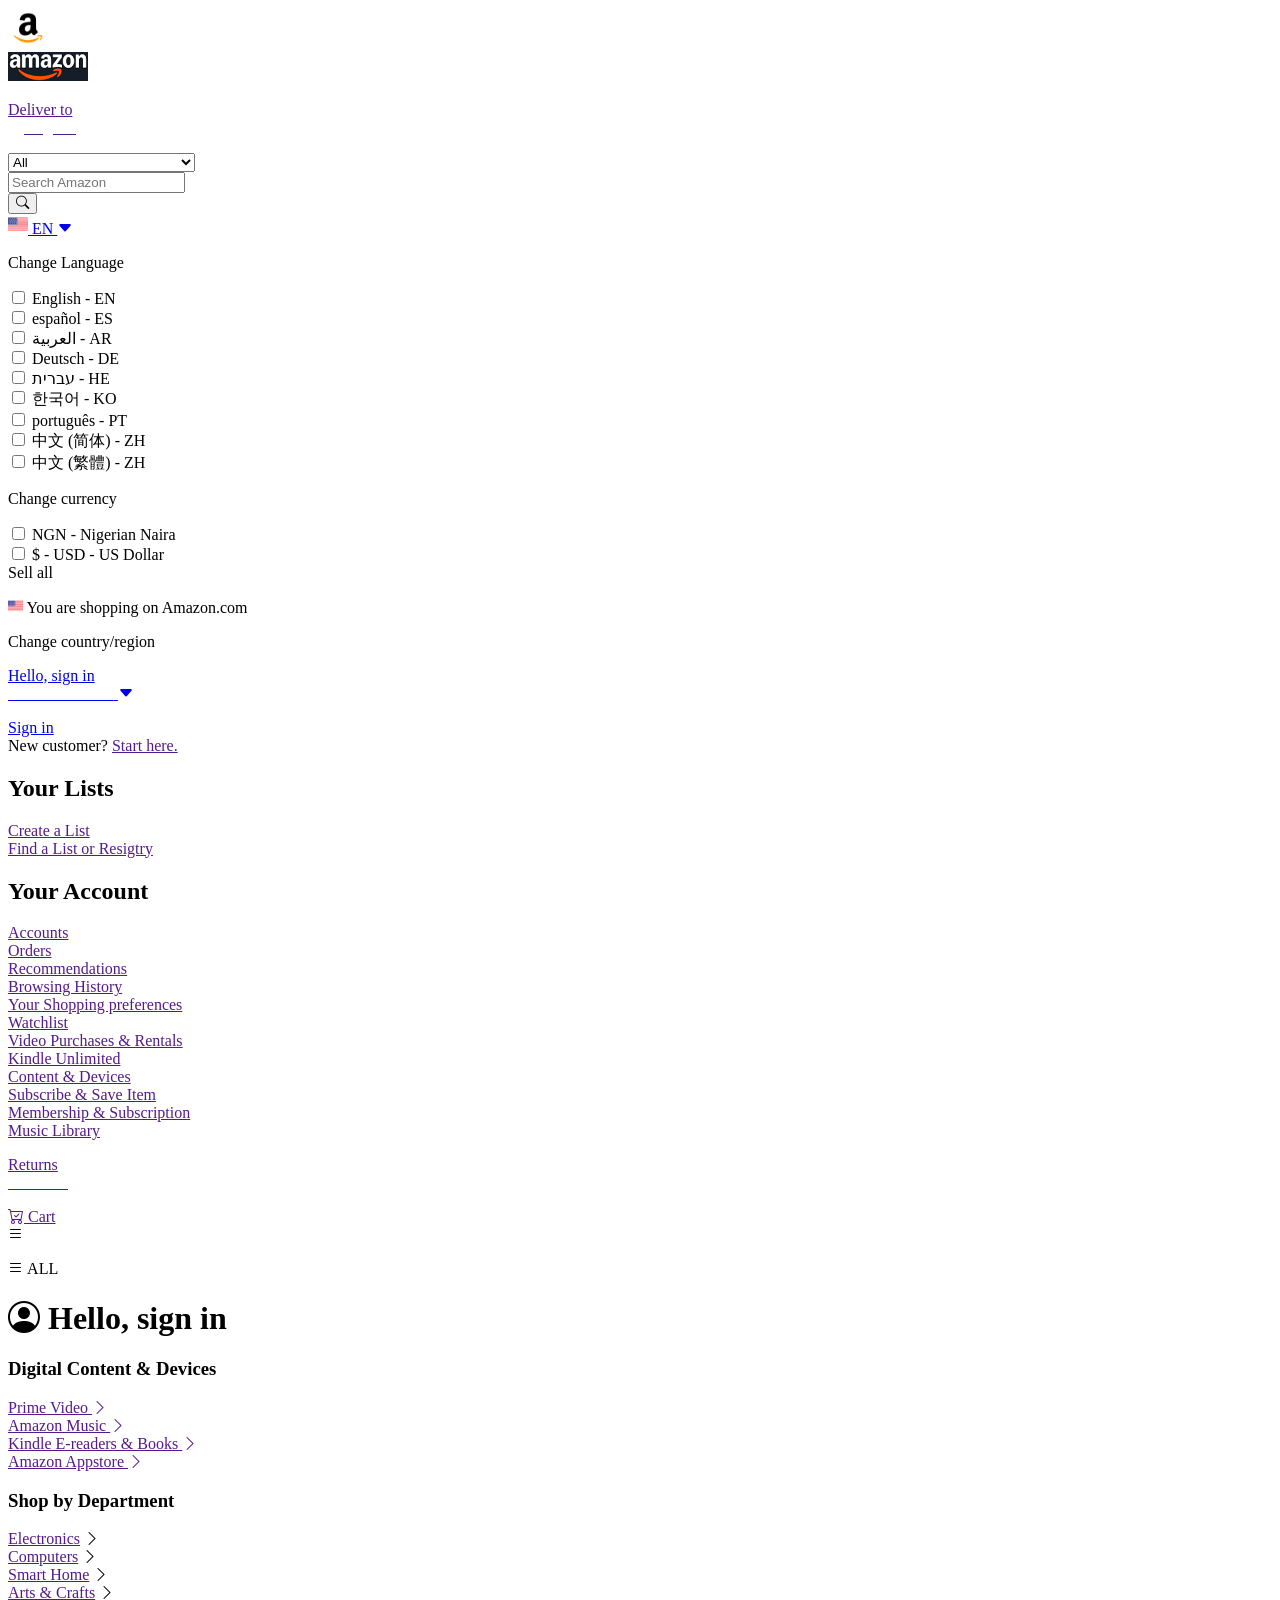
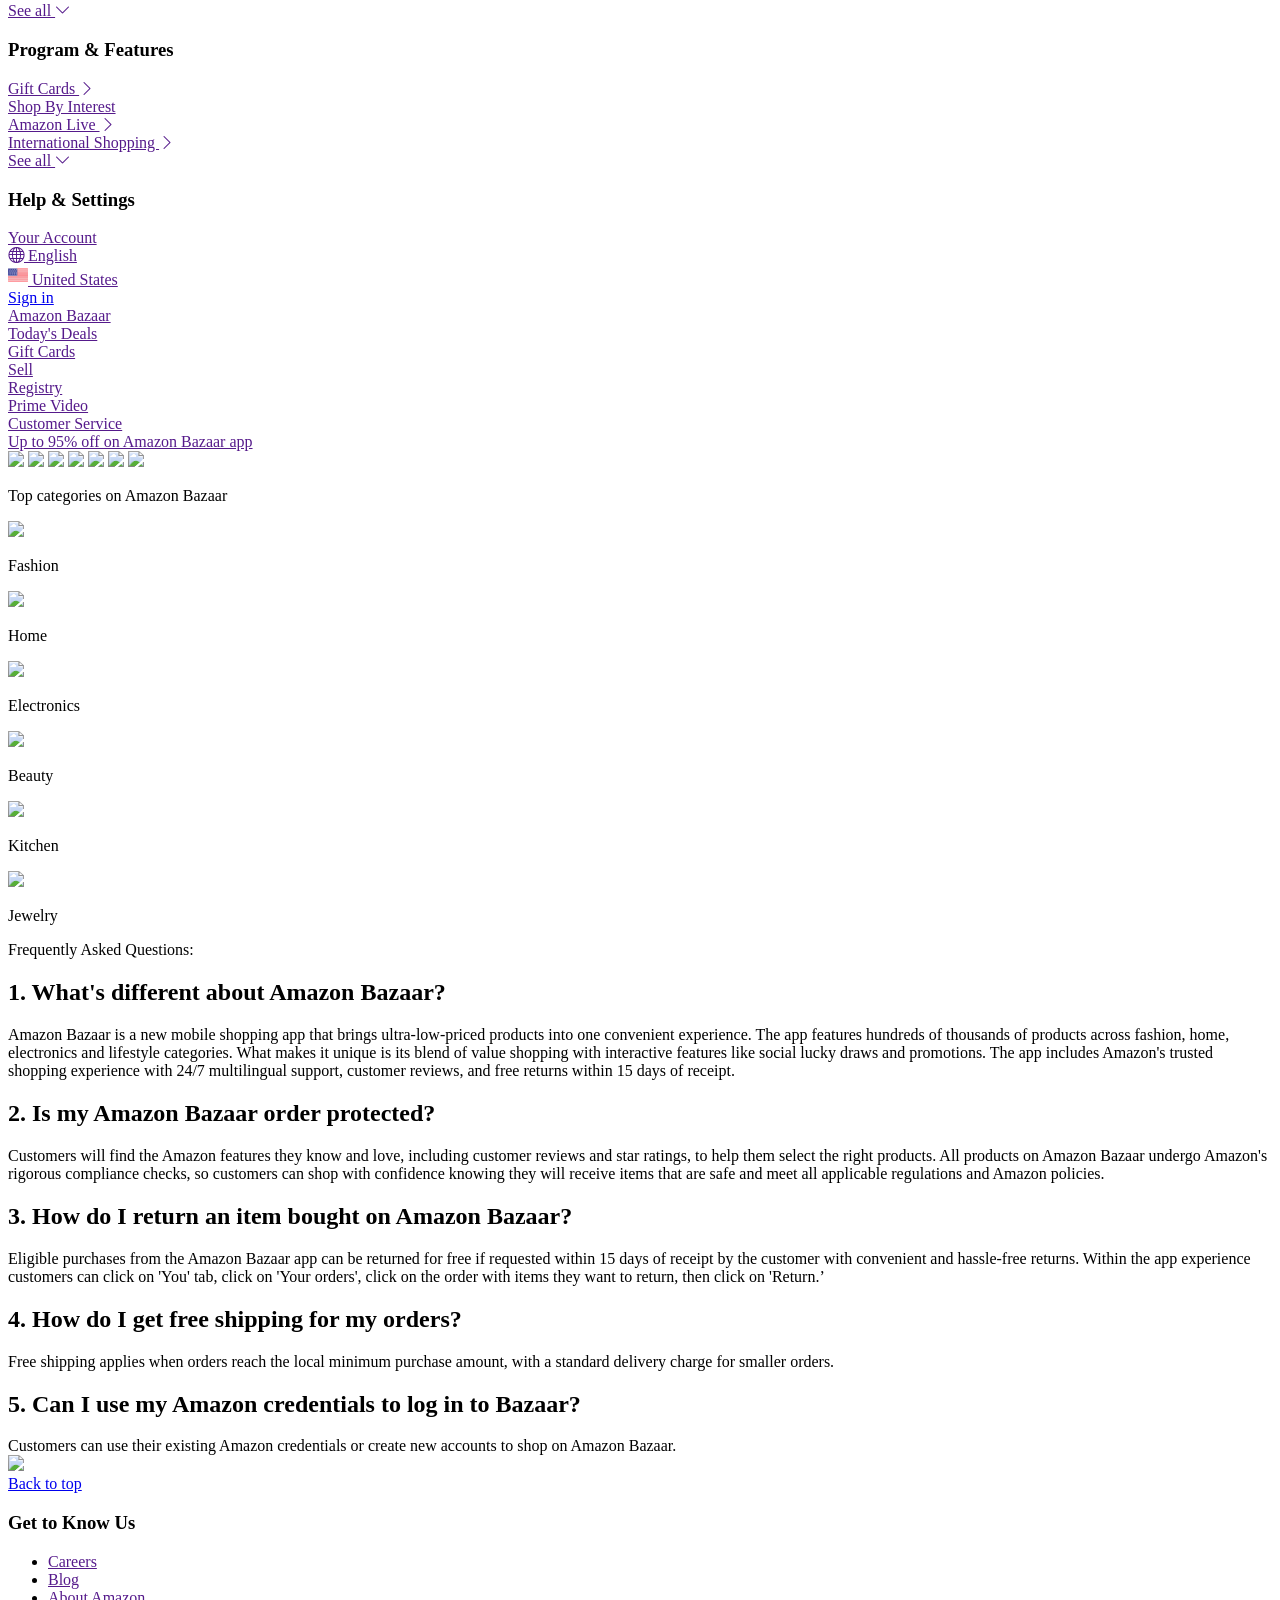
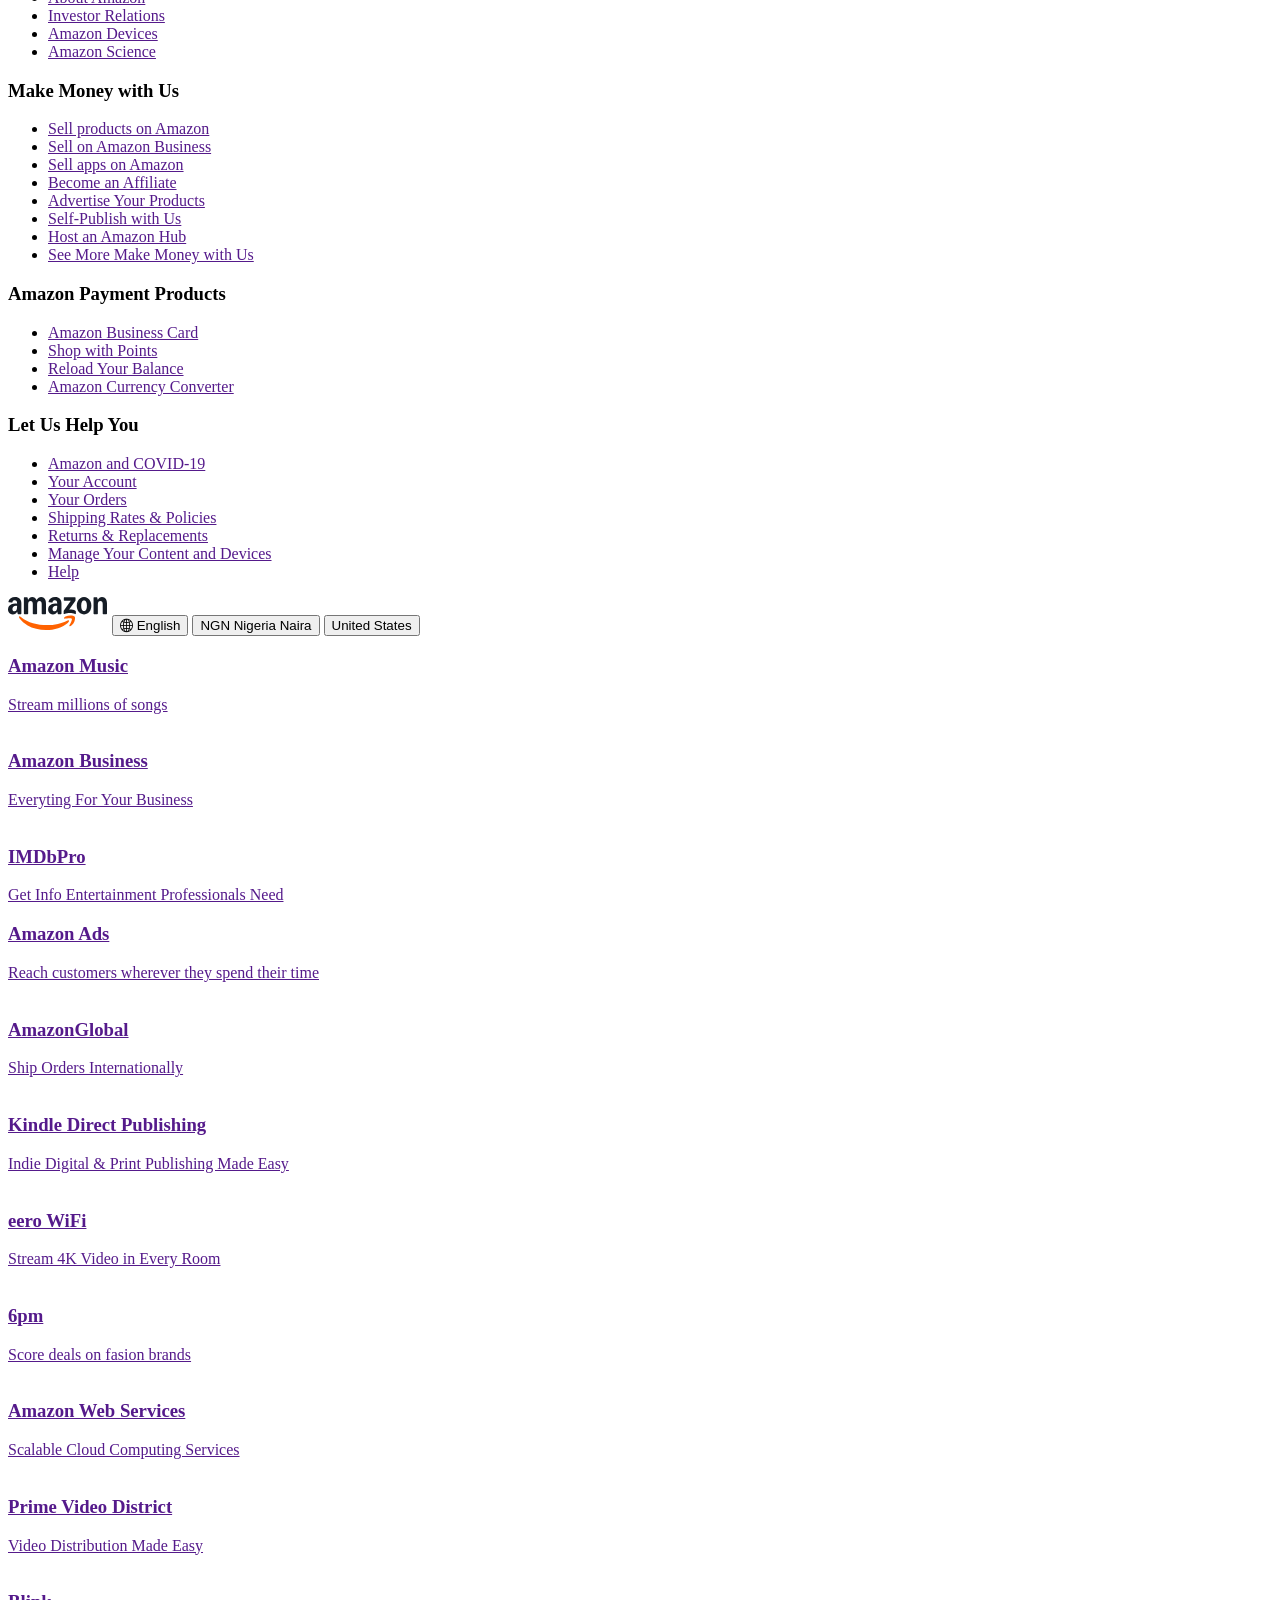
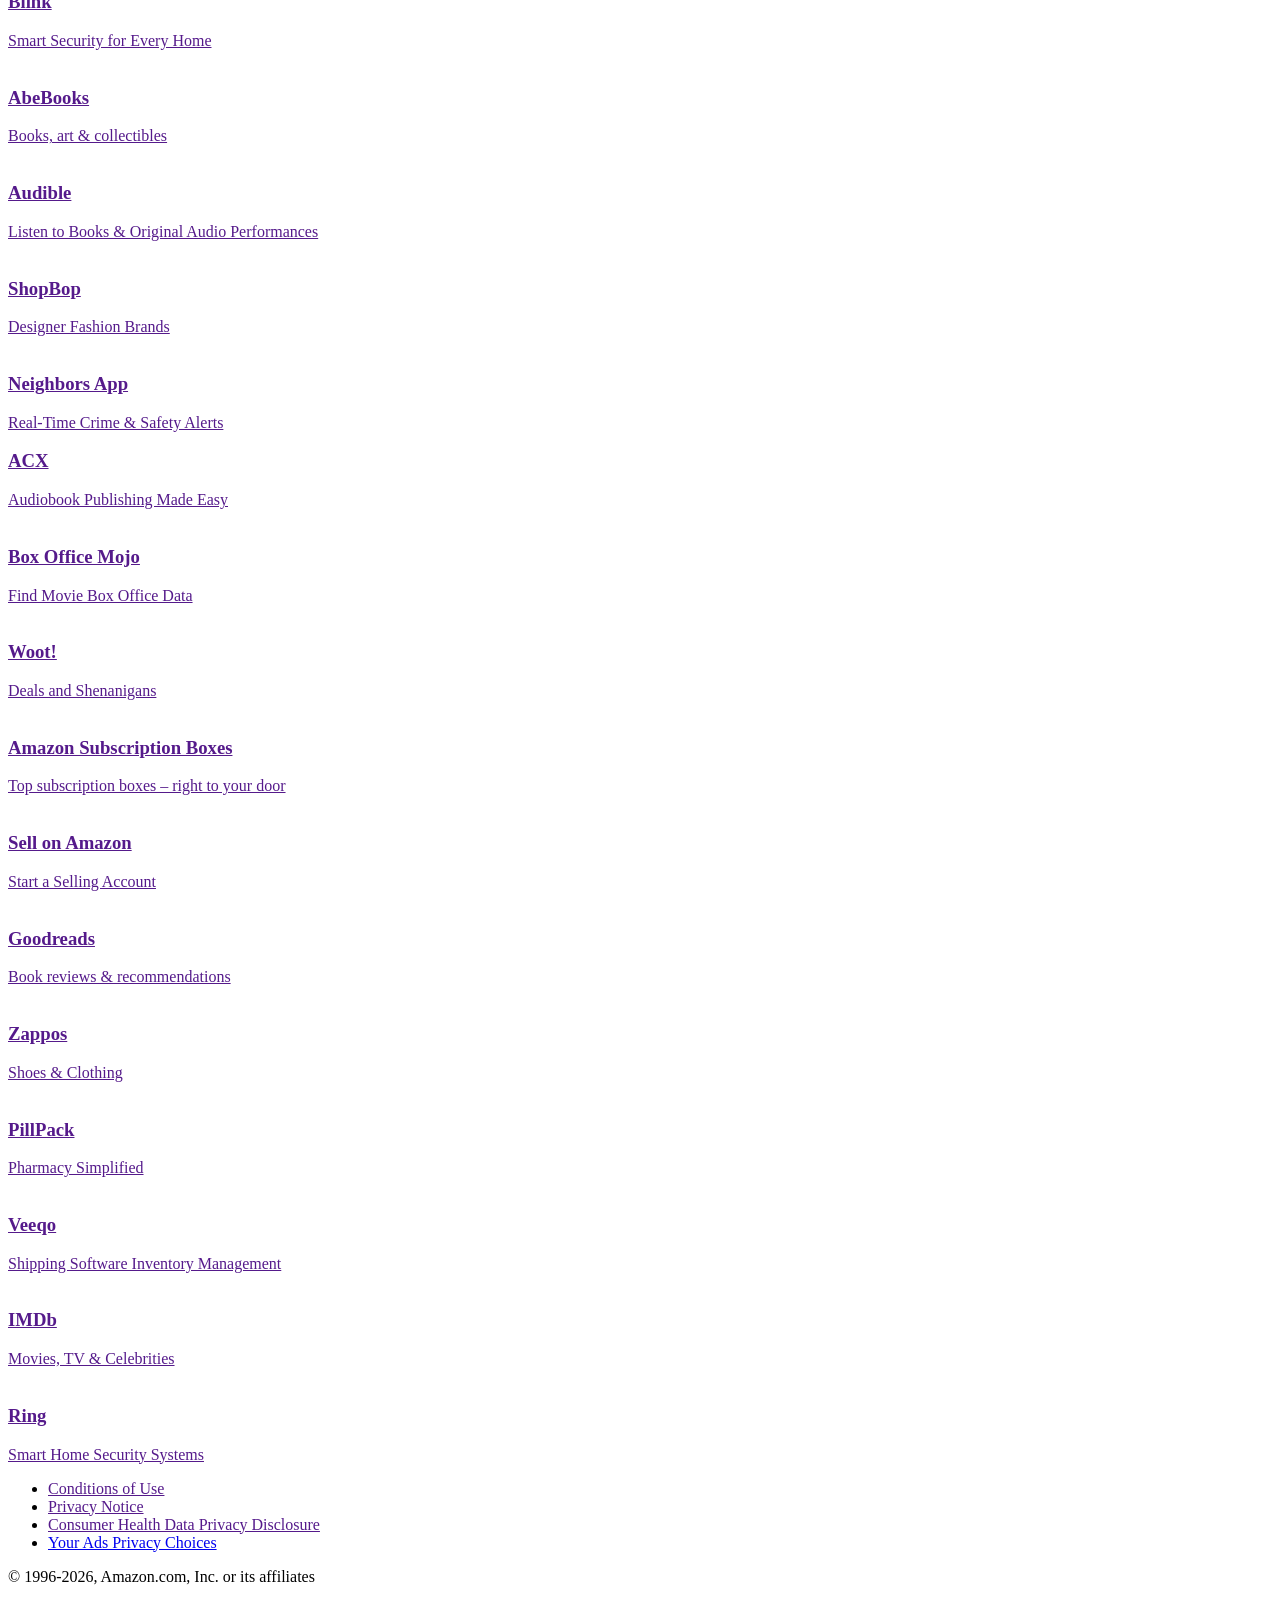
==== bazaar.html @ 00289906 "amazon" ====
<!DOCTYPE html>
<html lang="en">

<head>
    <meta charset="UTF-8">
    <meta name="viewport" content="width=device-width, initial-scale=1.0">
    <link rel="stylesheet" href="./">
    <link rel="stylesheet" href="https://cdn.jsdelivr.net/npm/bootstrap-icons@1.13.1/font/bootstrap-icons.min.css">
    <link rel="icon" type="image/png" href="./Multimedia/images/amazon.png">
    <title>Amazon.com: : All Department </title>
</head>

<body>
    <header>
        <div class="header">
            <div class="mul">
                <a href=""><img src="./Multimedia/images/amazon.png" width="40px"></a>
            </div>
            <a href=""><img src="./Multimedia/images/download.png" width="80px" alt=""></a>
            <div class="locate">
                <p><a href="">
                        Deliver to <br><span style="color: white;">
                            <i class="bi bi-geo-alt"></i>
                            Nigeria</span>
                    </a></p>
            </div>
            <div class="searchbar">
                <div>
                    <select name="" id="">
                        <option value="">All</option>
                        <option value="">All Department</option>
                        <option value="">Arts & Craft</option>
                        <option value="">Automotive</option>
                        <option value="">Baby</option>
                        <option value="">Beauty & Personal Care</option>
                        <option value="">Books</option>
                        <option value="">Boys' Fashion</option>
                        <option value="">Computer</option>
                        <option value="">Deals</option>
                        <option value="">Digital Music</option>
                        <option value="">Electronics</option>
                        <option value="">Girls' Fashion</option>
                        <option value="">Health & Household</option>
                        <option value="">Home & Kithcen</option>
                        <option value="">Industrial & Scientific</option>
                        <option value="">Kindle Store</option>
                        <option value="">Luggage</option>
                        <option value="">Mens' Fashion</option>
                        <option value="">Movies & TV</option>
                        <option value="">Music, CDs & Vinyl</option>
                        <option value="">Pet Supplies</option>
                        <option value="">Prime Video</option>
                        <option value="">Software</option>
                        <option value="">Sports & Outdoors</option>
                        <option value="">Tools & Home Improvement</option>
                        <option value="">Toys & Games</option>
                        <option value="">Video Games</option>
                        <option value="">Womens' Fashion</option>
                    </select>
                </div>
                <div>
                    <input type="text" placeholder="Search Amazon">
                </div>
                <div>
                    <button class="icon"><i class="bi bi-search"></i></button>
                </div>
            </div>
            <div class="EN">
                <div class="NE">
                    <a href="language.html">
                        <img src="./Multimedia/images/usa.png" width="20px">
                        EN
                        <i class="bi bi-caret-down-fill"></i>
                    </a>
                    <div class="snake">
                        <p>Change Language</p>
                        <div>
                            <input type="checkbox">
                            <label for="">English - EN</label>
                        </div>
                        <div class="line"></div>
                        <div class="chech">
                            <input type="checkbox">
                            <label for="">español - ES</label><br>
                            <input type="checkbox">
                            <label for="">العربية - AR</label><br>
                            <input type="checkbox">
                            <label for="">Deutsch - DE</label><br>
                            <input type="checkbox">
                            <label for="">עברית - HE</label><br>
                            <input type="checkbox">
                            <label for="">한국어 - KO</label><br>
                            <input type="checkbox">
                            <label for="">português - PT</label><br>
                            <input type="checkbox">
                            <label for="">中文 (简体) - ZH</label><br>
                            <input type="checkbox">
                            <label for="">中文 (繁體) - ZH</label>
                        </div>
                        <div class="line"></div>
                        <div>
                            <p>Change currency</p>
                            <input type="checkbox">
                            <label for="">NGN - Nigerian Naira</label><br>
                            <input type="checkbox">
                            <label for="">$ - USD - US Dollar </label>
                            <div class="alk">Sell all</div>
                        </div>
                        <div class="line"></div>
                        <div>
                            <p><img src="Multimedia/images/usa.png" width="15px">
                                You are shopping on Amazon.com</p>
                            <div class="als">Change country/region</div>
                        </div>
                    </div>
                </div>
            </div>
            <div class="signin">
                <div class="hello">
                    <p><a href="sign.html">Hello, sign in <br>
                            <span style="color: white;">Account & Lists</span>
                            <i class="bi bi-caret-down-fill"></i>
                        </a></p>
                </div>
                <div class="none">
                    <div class="nav">
                        <div class="nav-al-sign">
                            <div class="as">
                                <a href="sign.html">Sign in</a>
                            </div>
                            <div class="navpop">
                                <span>New customer?</span>
                                <a href="">Start here.</a>
                            </div>
                        </div>
                        <div class="nav-al">
                            <div class="nav-al-column">
                                <h2>Your Lists</h2>
                                <a href="">Create a List</a><br>
                                <a href="">Find a List or Resigtry </a>
                            </div>
                            <div class="nav-al-column-line"></div>
                            <div class="nav-al-column">
                                <h2>Your Account</h2>
                                <a href="">Accounts</a><br>
                                <a href="">Orders</a><br>
                                <a href="">Recommendations</a><br>
                                <a href="">Browsing History</a><br>
                                <a href="">Your Shopping preferences</a><br>
                                <a href="">Watchlist</a><br>
                                <a href="">Video Purchases & Rentals</a><br>
                                <a href="">Kindle Unlimited</a><br>
                                <a href="">Content & Devices</a><br>
                                <a href="">Subscribe & Save Item</a><br>
                                <a href="">Membership & Subscription</a><br>
                                <a href="">Music Library</a>
                            </div>
                        </div>
                    </div>
                </div>
            </div>
            <div class="sign">
                <p><a href="">Returns<br>
                        <span style="color: white;">& Orders</span></a></p>
            </div>
            <div class="nav-cart">
                <a href="">
                    <i class="bi bi-cart-check"></i>
                    Cart</a>
            </div>
            <div class="list">
                <i class="bi bi-list"></i>
            </div>
        </div>
        <div class="nav-main">
            <div class="nav-left">
                <p>
                    <i class="bi bi-list"></i>
                    ALL
                </p>
            </div>
            <div class="all">
                <div class="hell">
                    <h1>
                        <i class="bi bi-person-circle"></i>
                        Hello, sign in
                    </h1>
                </div>
                <div class="digital">
                    <h3>Digital Content & Devices</h3>
                    <div class="pr">
                        <a href="">Prime Video
                            <i class="bi bi-chevron-right"></i>
                        </a>
                    </div>
                    <div class="amz">
                        <a href="">Amazon Music
                            <i class="bi bi-chevron-right"></i>
                        </a>
                    </div>
                    <div class="kind">
                        <a href="">Kindle E-readers & Books
                            <i class="bi bi-chevron-right"></i>
                        </a>
                    </div>
                    <div class="app">
                        <a href="">Amazon Appstore
                            <i class="bi bi-chevron-right"></i>
                        </a>
                    </div>
                </div>
                <div class="digital">
                    <h3>Shop by Department</h3>
                    <div class="el">
                        <a href="">Electronics</a>
                        <i class="bi bi-chevron-right"></i>
                    </div>
                    <div class="com">
                        <a href="">Computers</a>
                        <i class="bi bi-chevron-right"></i>
                    </div>
                    <div class="smt">
                        <a href="">Smart Home</a>
                        <i class="bi bi-chevron-right"></i>
                    </div>
                    <div class="atd">
                        <a href="">Arts & Crafts</a>
                        <i class="bi bi-chevron-right"></i>
                    </div>
                    <div class="see">
                        <a href="">See all
                            <i class="bi bi-chevron-down"></i>
                        </a>
                    </div>
                </div>
                <div class="digital">
                    <h3>Program & Features</h3>
                    <div>
                        <a href="">Gift Cards
                            <i class="bi bi-chevron-right"></i>
                        </a>
                    </div>
                    <div>
                        <a href="">Shop By Interest</a>
                    </div>
                    <div>
                        <a href="">Amazon Live
                            <i class="bi bi-chevron-right"></i>
                        </a>
                    </div>
                    <div>
                        <a href="">International Shopping
                            <i class="bi bi-chevron-right"></i>
                        </a>
                    </div>
                    <div>
                        <a href="">See all
                            <i class="bi bi-chevron-down"></i>
                        </a>
                    </div>
                </div>
                <div class="digital">
                    <h3>Help & Settings</h3>
                    <div>
                        <a href="">Your Account</a>
                    </div>
                    <div>
                        <a href=""><i class="bi bi-globe"></i>
                            English
                        </a>
                    </div>
                    <div>
                        <a href="">
                            <img src="Multimedia/images/usa.png" width="20px">
                            United States
                        </a>
                    </div>
                    <div>
                        <a href="sign.html">Sign in</a>
                    </div>
                    <div>

                    </div>
                </div>
            </div>
            <div>
                <a href="">Amazon Bazaar</a>
            </div>
            <div>
                <a href="">Today's Deals</a>
            </div>
            <div>
                <a href="">Gift Cards</a>
            </div>
            <div>
                <a href="">Sell</a>
            </div>
            <div>
                <a href="">Registry</a>
            </div>
            <div>
                <a href="">Prime Video</a>
            </div>
            <div>
                <a href="">Customer Service </a>
            </div>
            <div class="nav-pin">
                <a href="">Up to 95% off on Amazon Bazaar app</a>
            </div>
        </div>
    </header>
    <div class="ba">
        <div class="baz">
            <img src="https://m.media-amazon.com/images/G/01/AmazonExports/AmazonBazaar/USD1Bazaar95/Fuji_95Off_LandingPageBanner_EN.jpg"
                width="100%">


            <img src="https://m.media-amazon.com/images/G/01/AmazonExports/AmazonBazaar/USD1Bazaar95/Fuji_95Off_LandingPage_Intro_EN.jpg"
                width="100%">


            <img src="https://m.media-amazon.com/images/G/01/AmazonExports/AmazonBazaar/Landing_Page/Fuji_LandingPage_ValueProp_01_EN.jpg"
                width="100%">


            <img src="https://m.media-amazon.com/images/G/01/AmazonExports/AmazonBazaar/Landing_Page/Fuji_LandingPage_ValueProp_02_EN.jpg"
                width="100%">

            <img src="https://m.media-amazon.com/images/G/01/AmazonExports/AmazonBazaar/Landing_Page/Fuji_LandingPage_ValueProp_03_EN.jpg"
                width="100%">

            <img src="https://m.media-amazon.com/images/G/01/AmazonExports/AmazonBazaar/Landing_Page/Fuji_LandingPage_ValueProp_04_EN.jpg"
                width="100%">

            <img src="https://m.media-amazon.com/images/G/01/AmazonExports/AmazonBazaar/USD1Bazaar95/Fuji_95Off_LandingPage_Banner_02_EN.jpg"
                width="100%">

            <div class="line"></div>
        </div>
        <div class="top">
            <p>Top categories on Amazon Bazaar</p>
        </div>
        <div class="sleve">
            <div>
                <img src="https://m.media-amazon.com/images/G/01/AmazonExports/AmazonBazaar/Landing_Page/Fuji_LandingPage_Fashion.jpg"
                    width="170px">
                <p>Fashion</p>
            </div>
            <div>
                <img src="https://m.media-amazon.com/images/G/01/AmazonExports/AmazonBazaar/Landing_Page/Fuji_LandingPage_Home.jpg"
                    width="170px">
                <p>Home</p>
            </div>
            <div>
                <img src="https://m.media-amazon.com/images/G/01/AmazonExports/AmazonBazaar/Landing_Page/Fuji_LandingPage_Electronics.jpg"
                    width="170px">
                <p>Electronics</p>
            </div>
            <div>
                <img src="https://m.media-amazon.com/images/G/01/AmazonExports/AmazonBazaar/Landing_Page/Fuji_LandingPage_Beauty.jpg"
                    width="170px">
                <p>Beauty</p>
            </div>
            <div>
                <img src="https://m.media-amazon.com/images/G/01/AmazonExports/AmazonBazaar/Landing_Page/Fuji_LandingPage_Kitchen.jpg"
                    width="170px">
                <p>Kitchen</p>
            </div>
            <div>
                <img src="https://m.media-amazon.com/images/G/01/AmazonExports/AmazonBazaar/Landing_Page/Fuji_LandingPage_Jewelry.jpg"
                    width="170px">
                <p>Jewelry</p>
            </div>
        </div>
        <div class="line"></div>
        <div class="free">
            <p>Frequently Asked Questions:</p>

            <h2>1. What's different about Amazon Bazaar?</h2>
            <span>Amazon Bazaar is a new mobile shopping app that brings ultra-low-priced products into one
                convenient
                experience. The app features hundreds of thousands of products across fashion, home, electronics and
                lifestyle categories. What makes it unique is its blend of value shopping with interactive features
                like
                social lucky draws and promotions. The app includes Amazon's trusted shopping experience with 24/7
                multilingual support, customer reviews, and free returns within 15 days of receipt.</span>

            <h2>2. Is my Amazon Bazaar order protected?</h2>
            <span>Customers will find the Amazon features they know and love, including customer reviews and star
                ratings, to help them select the right products. All products on Amazon Bazaar undergo Amazon's
                rigorous compliance checks, so customers can shop with confidence knowing they will receive items
                that are safe and meet all applicable regulations and Amazon policies.</span>

            <h2>3. How do I return an item bought on Amazon Bazaar?</h2>
            <span>Eligible purchases from the Amazon Bazaar app can be returned for free if requested within 15 days of
                receipt by the customer with convenient and hassle-free returns. Within the app experience customers can
                click on 'You' tab, click on 'Your orders', click on the order with items they want to return, then
                click on 'Return.’</span>

            <h2>4. How do I get free shipping for my orders?</h2>
            <span>Free shipping applies when orders reach the local minimum purchase amount, with a standard delivery
                charge for smaller orders.</span>

            <h2>5. Can I use my Amazon credentials to log in to Bazaar?</h2>
            <span>Customers can use their existing Amazon credentials or create new accounts to shop on Amazon
                Bazaar.</span>
        </div>

        <img src="https://m.media-amazon.com/images/G/01/AmazonExports/AmazonBazaar/QRcodeAssets/Fuji_LandingPage_Banner_03_EN.jpg"
            width="100%">
    </div>
    <footer>

        <div class="navfooter">
            <a href="index.html">Back to top</a>
        </div>
        <div class="foot">
            <nav class="navfooterverticalcolumn">
                <div class="cover">
                    <div class="Getoknow">
                        <h3>Get to Know Us</h3>
                        <ul>
                            <li><a href="">Careers</a></li>
                            <li><a href="">Blog</a></li>
                            <li><a href="">About Amazon</a></li>
                            <li><a href="">Investor Relations</a></li>
                            <li><a href="">Amazon Devices</a></li>
                            <li><a href="">Amazon Science</a></li>
                        </ul>
                    </div>
                    <div class="Makemoney">
                        <h3>Make Money with Us</h3>
                        <ul>
                            <li><a href="">Sell products on Amazon</a></li>
                            <li><a href="">Sell on Amazon Business</a></li>
                            <li><a href="">Sell apps on Amazon</a></li>
                            <li><a href="">Become an Affiliate</a></li>
                            <li><a href="">Advertise Your Products</a></li>
                            <li><a href="">Self-Publish with Us</a></li>
                            <li><a href="">Host an Amazon Hub</a></li>
                            <li><a href="">See More Make Money with Us</a></li>
                        </ul>
                    </div>
                    <div class="amazonpayments">
                        <h3>Amazon Payment Products</h3>
                        <ul>
                            <li><a href="">Amazon Business Card</a></li>
                            <li><a href="">Shop with Points</a></li>
                            <li><a href="">Reload Your Balance</a></li>
                            <li><a href="">Amazon Currency Converter</a></li>
                        </ul>
                    </div>
                    <div class="letsus">
                        <h3>Let Us Help You</h3>
                        <ul>
                            <li><a href="">Amazon and COVID-19</a></li>
                            <li><a href="">Your Account</a></li>
                            <li><a href="">Your Orders</a></li>
                            <li><a href="">Shipping Rates & Policies</a></li>
                            <li><a href="">Returns & Replacements</a></li>
                            <li><a href="">Manage Your Content and Devices</a></li>
                            <li><a href="">Help</a></li>
                        </ul>
                    </div>
                </div>
            </nav>
            <div class="navfooterline"></div>
            <div class="column">
                <div class="navfooterlogo">
                    <a href=""><img src="./Multimedia/images/logo-1.svg" width="100px"></a>
                    <button class="nake">
                            <i class="bi bi-globe2"></i>
                            English
                            
                    </button>
                       
                    <button>NGN Nigeria Naira</button>
                    <button class="usa">United States</button>
                </div>
            </div>
            <div class="footer">
                <div>
                    <div class="Music">
                        <h3><a href="">Amazon Music</a></h3>
                        <a href="">Stream millions of songs</a>
                    </div><br>
                    <div class="Business">
                        <h3><a href="">Amazon Business</a></h3>
                        <a href="">Everyting For Your Business</a>
                    </div><br>
                    <div class="get">
                        <h3><a href="">IMDbPro</a></h3>
                        <a href="">Get Info Entertainment Professionals Need</a>
                    </div>
                </div>
                <div>
                    <div class="ads">
                        <h3><a href="">Amazon Ads</a></h3>
                        <a href="">Reach customers wherever they spend their time</a>
                    </div><br>
                    <div class="ship">
                        <h3><a href="">AmazonGlobal</a></h3>
                        <a href="">Ship Orders Internationally</a>
                    </div><br>
                    <div class="digital">
                        <h3><a href="">Kindle Direct Publishing</a></h3>
                        <a href="">Indie Digital & Print Publishing Made Easy</a>
                    </div><br>
                    <div class="stream">
                        <h3><a href="">eero WiFi</a></h3>
                        <a href="">Stream 4K Video in Every Room</a>
                    </div><br>
                </div>
                <div>
                    <div class="deals">
                        <h3><a href="">6pm</a></h3>
                        <a href="">Score deals on fasion brands</a>
                    </div><br>
                    <div class="web">
                        <h3><a href="">Amazon Web Services</a></h3>
                        <a href="">Scalable Cloud Computing Services</a>
                    </div><br>
                    <div class="prime">
                        <h3><a href="">Prime Video District</a></h3>
                        <a href="">Video Distribution Made Easy</a>
                    </div><br>
                    <div class="blink">
                        <h3><a href="">Blink</a></h3>
                        <a href="">Smart Security for Every Home</a>
                    </div><br>
                </div>
                <div>
                    <div class="books">
                        <h3><a href="">AbeBooks</a></h3>
                        <a href="">Books, art & collectibles</a>
                    </div><br>
                    <div class="audible">
                        <h3><a href="">Audible</a></h3>
                        <a href="">Listen to Books & Original Audio Performances</a>
                    </div><br>
                    <div class="shop">
                        <h3><a href="">ShopBop</a></h3>
                        <a href="">Designer Fashion Brands</a>
                    </div><br>
                    <div class="app">
                        <h3><a href="">Neighbors App</a></h3>
                        <a href="">Real-Time Crime & Safety Alerts</a>
                    </div>
                </div>
                <div>
                    <div class="acx">
                        <h3><a href="">ACX</a></h3>
                        <a href="">Audiobook Publishing Made Easy</a>
                    </div><br>
                    <div class="box">
                        <h3><a href="">Box Office Mojo</a></h3>
                        <a href="">Find Movie Box Office Data</a>
                    </div><br>
                    <div class="woot">
                        <h3><a href="">Woot!</a></h3>
                        <a href="">Deals and Shenanigans</a>
                    </div><br>
                    <div class="sub">
                        <h3><a href="">Amazon Subscription Boxes</a></h3>
                        <a href="">Top subscription boxes – right to your door</a>
                    </div><br>
                </div>
                <div>
                    <div class="sell">
                        <h3><a href="">Sell on Amazon</a></h3>
                        <a href="">Start a Selling Account</a>
                    </div><br>
                    <div class="good">
                        <h3><a href="">Goodreads</a></h3>
                        <a href="">Book reviews & recommendations</a>
                    </div><br>
                    <div class="shoe">
                        <h3><a href="">Zappos</a></h3>
                        <a href="">Shoes & Clothing</a>
                    </div><br>
                    <div class="pill">
                        <h3><a href="">PillPack</a></h3>
                        <a href="">Pharmacy Simplified </a>
                    </div><br>
                </div>
                <div>
                    <div class="soft">
                        <h3><a href="">Veeqo</a></h3>
                        <a href="">Shipping Software Inventory Management</a>
                    </div><br>
                    <div class="movie">
                        <h3><a href="">IMDb</a></h3>
                        <a href="">Movies, TV & Celebrities</a>
                    </div><br>
                    <div class="ring">
                        <h3><a href="">Ring</a></h3>
                        <a href="">Smart Home Security Systems</a>
                    </div>
                </div>
            </div>
            <div class="navfooterlink">
                <ul>
                    <li><a href="">Conditions of Use</a></li>
                    <li><a href="">Privacy Notice</a></li>
                    <li><a href="">Consumer Health Data Privacy Disclosure</a></li>
                    <li><a href="your ads.html">Your Ads Privacy Choices</a></li>
                </ul>
                <p>© 1996-2026, Amazon.com, Inc. or its affiliates</p>
            </div>
        </div>
    </footer>
</body>

</html>
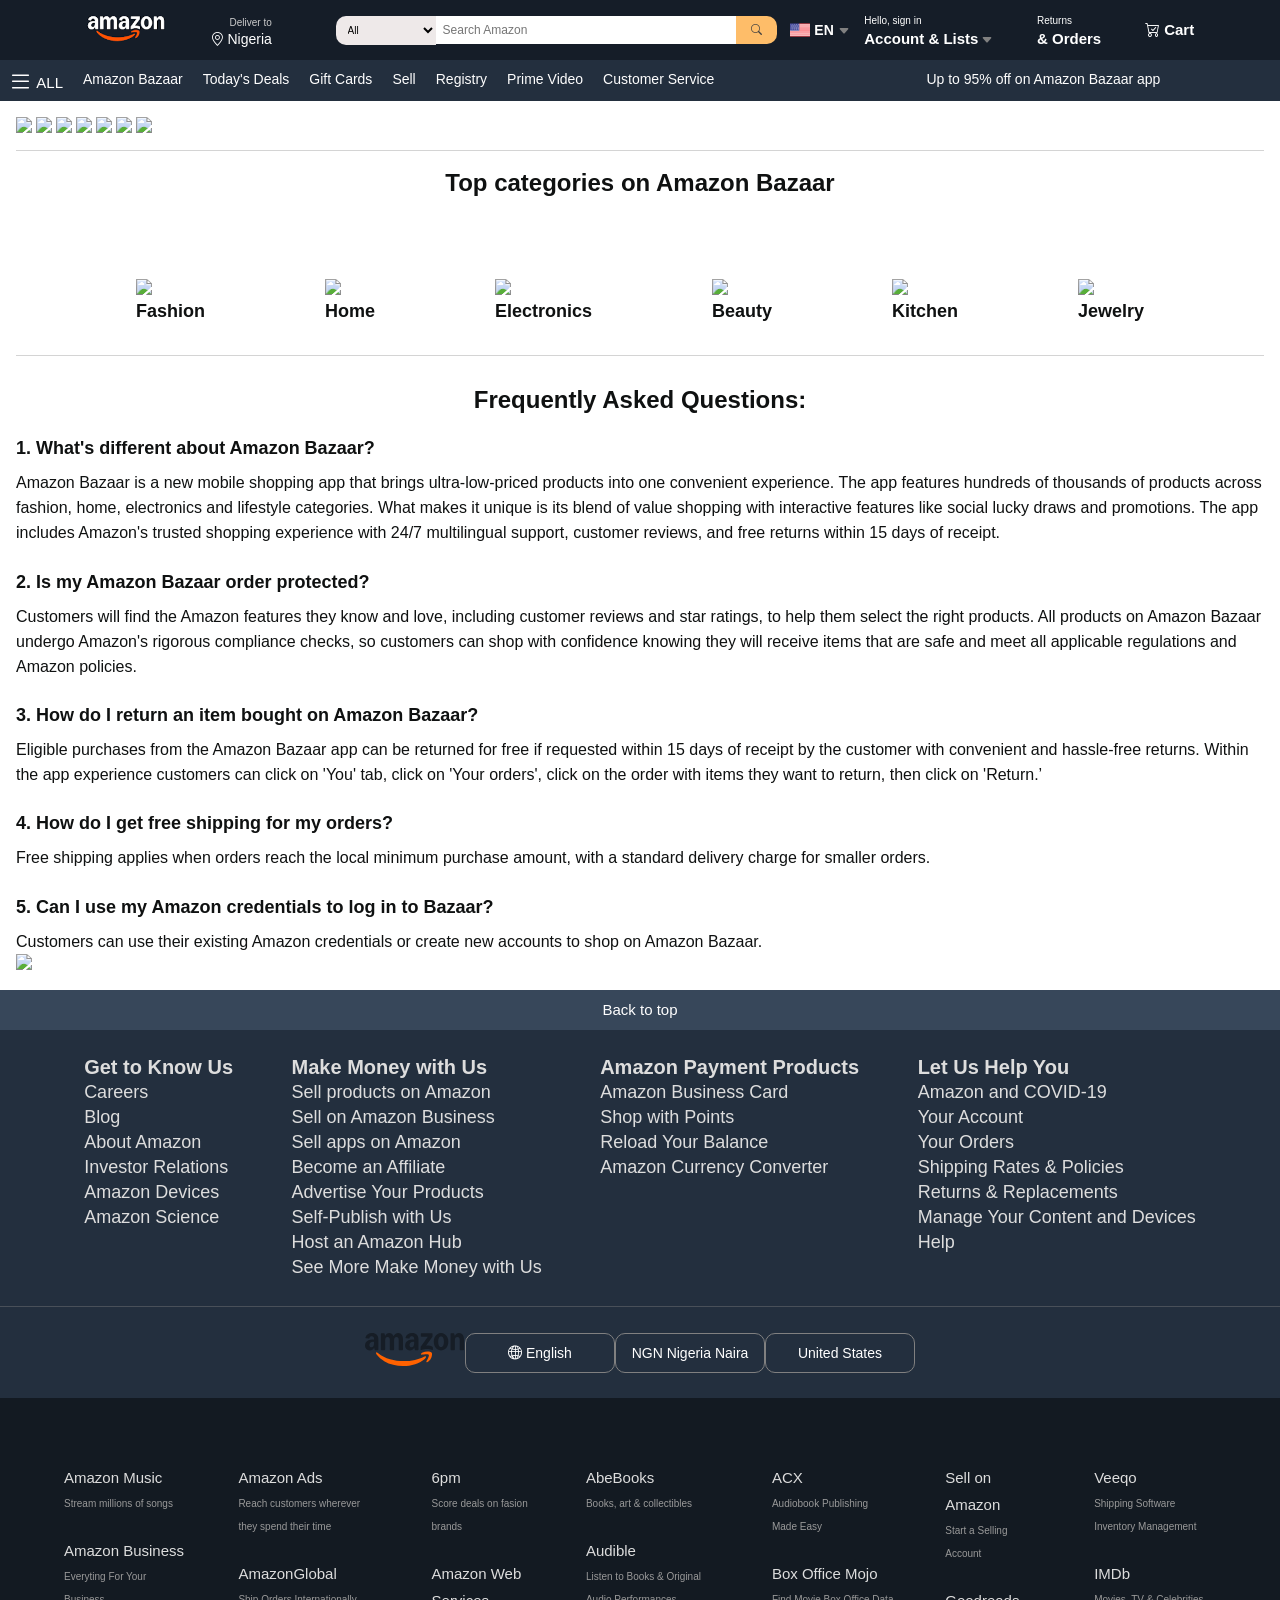
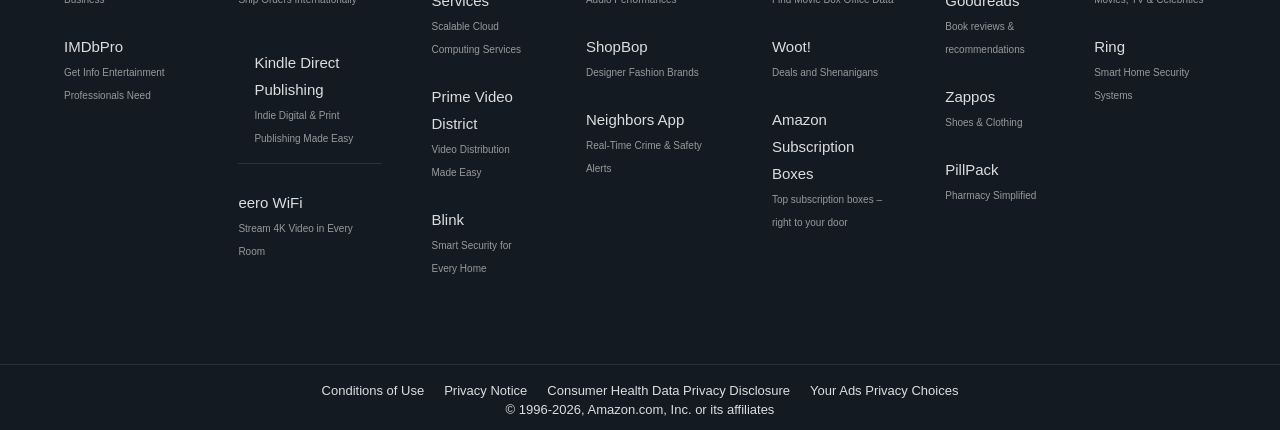
==== commit 8a922e6d: "amazon" ====
--- a/bazaar.html
+++ b/bazaar.html
@@ -4,7 +4,7 @@
 <head>
     <meta charset="UTF-8">
     <meta name="viewport" content="width=device-width, initial-scale=1.0">
-    <link rel="stylesheet" href="./">
+    <link rel="stylesheet" href="./css/bazaar.css">
     <link rel="stylesheet" href="https://cdn.jsdelivr.net/npm/bootstrap-icons@1.13.1/font/bootstrap-icons.min.css">
     <link rel="icon" type="image/png" href="./Multimedia/images/amazon.png">
     <title>Amazon.com: : All Department </title>
--- a/css/bazaar.css
+++ b/css/bazaar.css
@@ -0,0 +1,1281 @@
+* {
+    padding: 0;
+    margin: 0;
+    box-sizing: border-box;
+}
+
+
+.header {
+    background-color: #151d28;
+    padding: 10px 20px;
+    align-items: center;
+    display: flex;
+    justify-content: space-around;
+    color: white;
+}
+
+.mul a img {
+    display: none;
+    border-radius: 10px;
+}
+
+.locate p a {
+    font-family: "Amazon Ember", Arial, sans-serif;
+    font-size: 10px;
+    margin: 20px;
+    font-weight: 400;
+    line-height: 15px;
+    text-decoration: none;
+    color: rgb(204, 204, 204);
+}
+
+.locate p a span {
+    font-size: 14px;
+}
+
+.searchbar select option {
+    font-size: 14px;
+    background-color: white;
+    color: black;
+    border-radius: 10px;
+}
+
+.searchbar select {
+    /* height: 40px; */
+    background-color: rgb(238, 233, 233);
+    font-size: 10px;
+    padding: 8px;
+    border: none;
+    height: 28.659;
+    border-top-left-radius: 10px;
+    border-bottom-left-radius: 10px;
+}
+
+.searchbar {
+    display: flex;
+    /* width: 50%; */
+}
+
+.searchbar input {
+    width: 300px;
+    font-size: 12px;
+    border: none;
+    padding: 7px;
+    height: 28.6px;
+    font-family: 'Gill Sans', 'Gill Sans MT', Calibri, 'Trebuchet MS', sans-serif;
+    color: #111;
+}
+
+.icon {
+    background-color: #febd69;
+    /* width: 50px; */
+    font-size: 11px;
+    border: none;
+    height: 28.659;
+    cursor: pointer;
+    color: rgb(65, 64, 64);
+    font-weight: 700;
+    border-top-right-radius: 10px;
+    border-bottom-right-radius: 10px;
+    padding: 8px 15px;
+    /* height: 40.9px; */
+}
+
+.icon:hover {
+    background-color: #febd69ef;
+}
+
+.EN a {
+    position: relative;
+    right: 30px;
+    top: -15px;
+    overflow-x: hidden;
+}
+
+.EN a:hover {
+    border: 1px solid white;
+    padding: 0.5rem;
+}
+
+.EN a i {
+    font-size: 12px;
+    color: gray;
+}
+
+.NE {
+    position: absolute;
+}
+
+.EN a img {
+    position: relative;
+    top: 5px;
+    left: 0;
+    overflow: hidden;
+}
+
+
+.EN a {
+    font-family: "Amazon Ember", Arial, sans-serif;
+    font-size: 14px;
+    text-decoration: none;
+    font-weight: 700;
+    line-height: 15px;
+    color: rgb(255, 255, 255);
+}
+
+.EN:hover .snake {
+    display: block;
+}
+
+.snake {
+    background-color: #ffffff;
+    position: relative;
+    right: 40px;
+    display: none;
+    padding: 0.7rem;
+    border-radius: 10px;
+    width: 200px;
+}
+
+.snake p {
+    color: rgba(0, 0, 0, 0.728);
+    font-size: 14px;
+    font-family: sans-serif;
+}
+
+.snake input {
+    margin-top: 0.3rem;
+    position: relative;
+    top: 3px;
+}
+
+.line {
+    margin-top: 0.8rem;
+    border-bottom: 1px solid rgba(128, 128, 128, 0.338);
+}
+
+.chech {
+    margin-top: 0.5rem;
+}
+
+.alk {
+    color: rgba(0, 102, 255, 0.836);
+    font-size: 14px;
+    font-family: sans-serif;
+}
+
+.alk :hover {
+    text-decoration: underline;
+    color: rgba(6, 19, 39, 0.836);
+}
+
+.als {
+    margin-top: 0.2rem;
+    color: rgba(0, 102, 255, 0.836);
+    font-size: 14px;
+    font-family: sans-serif;
+}
+
+.als:hover {
+    text-decoration: underline;
+    text-decoration-color: #febd69;
+}
+
+.snake label {
+    color: #111111b7;
+    font-size: 14px;
+    line-height: 30px;
+    font-family: sans-serif;
+}
+
+.snake label:hover {
+    border-bottom: 1px solid rgba(245, 97, 43, 0.895);
+    color: rgba(245, 97, 43, 0.895);
+}
+
+.hello:hover {
+    border: 1px solid white;
+}
+
+.signin p a i {
+    font-size: 12px;
+    color: gray;
+}
+
+.signin p a {
+    font-family: "Amazon Ember", Arial, sans-serif;
+    font-size: 10px;
+    font-weight: 400;
+    text-decoration: none;
+    line-height: 18px;
+    color: rgb(255, 255, 255);
+}
+
+.signin p a span {
+    font-family: "Amazon Ember", Arial, sans-serif;
+    font-size: 15px;
+    font-weight: 700;
+    line-height: 18px;
+    color: rgb(255, 255, 255);
+}
+
+.nav-al-sign {
+    text-align: center;
+    border-bottom: 1px solid rgba(211, 211, 211, 0.555);
+}
+
+.nav {
+    background-color: white;
+    padding: 25px;
+    border-radius: 5px;
+    height: 430px;
+    right: 190px;
+    /* top: 95px; */
+    position: relative;
+    width: 450px;
+    margin: 10px;
+}
+
+.none {
+    display: none;
+    position: absolute;
+}
+
+
+.signin:hover .none {
+    display: block;
+}
+
+.as {
+    background-color: #fed229;
+    color: black;
+    height: 40px;
+    font-family: sans-serif;
+    border-radius: 10px;
+    box-shadow: 1px 1px 5px gray;
+    text-decoration: none;
+    margin: auto;
+    padding: 13px;
+    font-size: 12px;
+    width: 200px;
+}
+
+.as a:hover {
+    text-decoration: underline;
+}
+
+.navpop span {
+    font-family: "Amazon Ember", Arial, sans-serif;
+    font-size: 10px;
+    font-weight: 400;
+    line-height: 2;
+    color: rgb(51, 51, 51);
+}
+
+.navpop a {
+    font-family: "Amazon Ember", Arial, sans-serif;
+    font-size: 10px;
+    font-weight: 500;
+    line-height: normal;
+    color: rgba(32, 134, 197, 0.925);
+}
+
+.navpop a:hover {
+    color: rgb(199, 81, 31);
+}
+
+.as a {
+    text-decoration: none;
+    color: black;
+    font-family: 'Times New Roman', Times, serif;
+}
+
+.nav p {
+    color: black;
+}
+
+.nav-al {
+    display: flex;
+    justify-content: space-around;
+}
+
+.nav-al-column {
+    margin: 10px;
+}
+
+.nav-al-column-line {
+    border-left: 1px solid rgba(128, 128, 128, 0.416);
+    margin: 10px;
+}
+
+.nav-al-column h2 {
+    font-family: sans-serif;
+    font-size: 14px;
+    font-weight: 700;
+    line-height: 2;
+    color: rgb(15, 17, 17);
+}
+
+.nav-al-column a {
+    font-family: "Amazon Ember", Arial, sans-serif;
+    font-size: 12px;
+    font-weight: 400;
+    text-decoration: none;
+    line-height: 2;
+    color: rgb(51, 51, 51);
+}
+
+.nav-al-column a:hover {
+    color: rgb(199, 81, 31);
+    text-decoration: underline;
+}
+
+.sign p a {
+    font-family: "Amazon Ember", Arial, sans-serif;
+    font-size: 10px;
+    font-weight: 400;
+    text-decoration: none;
+    line-height: 18px;
+    color: rgb(255, 255, 255);
+}
+
+.sign:hover {
+    border: 1px solid white;
+}
+
+.sign p a span {
+    font-family: "Amazon Ember", Arial, sans-serif;
+    font-size: 15px;
+    font-weight: 700;
+    line-height: 18px;
+    color: rgb(255, 255, 255);
+}
+
+.nav-cart a {
+    font-family: "Amazon Ember", Arial, sans-serif;
+    font-size: 15px;
+    text-decoration: none;
+    font-weight: 700;
+    line-height: 11px;
+    color: rgb(255, 255, 255);
+}
+
+.nav-cart:hover {
+    border: 1px solid white;
+}
+
+.list i {
+    font-size: 40px;
+    display: none;
+}
+
+.nav-main {
+    background-color: #232f3e;
+    max-height: 51px;
+    padding: 2px;
+    display: flex;
+    gap: 20px;
+    align-items: center;
+}
+
+.nav-left i {
+    font-family: "Amazon Ember", Arial, sans-serif;
+    font-size: 25px;
+    font-weight: 400;
+    line-height: 12px;
+    top: 3px;
+    position: relative;
+    color: rgb(255, 255, 255);
+}
+
+.nav-left:hover {
+    border: 2px solid white;
+    padding: 1px;
+}
+
+.nav-left p {
+    font-family: "Amazon Ember", Arial, sans-serif;
+    font-size: 15px;
+    position: relative;
+    top: -2px;
+    font-weight: 400;
+    line-height: 12px;
+    color: rgb(255, 255, 255);
+}
+
+.nav-main {
+    padding: 0.5rem;
+}
+
+.nav-main a {
+    text-decoration: none;
+    font-family: "Amazon Ember", Arial, sans-serif;
+    font-size: 14px;
+    font-weight: 400;
+    line-height: 12px;
+    color: rgb(254, 254, 254);
+}
+
+.hell {
+    background-color: #324969;
+    font-family: "Amazon Ember", Arial, sans-serif;
+    font-size: 11px;
+    padding: 1rem;
+    font-weight: 700;
+    line-height: 25px;
+    color: rgb(255, 255, 255);
+}
+
+.nav-left:hover .all {
+    display: block;
+}
+
+.digital a:hover {
+    background-color: rgba(211, 211, 211, 0.336);
+}
+
+.all {
+    position: relative;
+    top: 10px;
+    overflow-y: scroll;
+    height: 620px;
+    width: 400px;
+}
+
+.all h3 {
+    font-family: "Amazon Ember", Arial, sans-serif;
+    font-size: 18px;
+    font-weight: 700;
+    line-height: 36px;
+    /* padding: 1rem; */
+    color: rgb(17, 17, 17);
+}
+
+.all {
+    background-color: white;
+    display: none;
+    margin: 0;
+    padding: 0;
+    position: absolute;
+}
+
+.all a {
+    font-family: "Amazon Ember", Arial, sans-serif;
+    font-size: 16px;
+    font-weight: 500;
+    /* padding: 1rem; */
+    line-height: 36px;
+    text-decoration: none;
+    /* display: block; */
+    color: rgb(17, 17, 17);
+}
+
+.digital {
+    gap: 50px;
+    padding: 1rem;
+    display: block;
+    border-bottom: 1px solid rgba(128, 128, 128, 0.237);
+}
+
+
+.pr:hover {
+    color: #111;
+    background-color: rgba(128, 128, 128, 0.199);
+}
+
+.pr:hover a i {
+    color: #111;
+}
+
+.pr a i {
+    position: relative;
+    left: 250px;
+    font-size: 16px;
+    color: lightgray;
+}
+
+.amz:hover {
+    background-color: rgba(128, 128, 128, 0.199);
+}
+
+.amz:hover a i {
+    color: #111;
+}
+
+.amz a i {
+    position: relative;
+    font-weight: 600;
+    left: 233px;
+    font-size: 16px;
+    color: lightgray;
+}
+
+.kind:hover a i {
+    color: #111;
+}
+
+.kind:hover {
+    background-color: rgba(128, 128, 128, 0.199);
+}
+
+.kind a i {
+    position: relative;
+    left: 155px;
+    font-size: 16px;
+    color: lightgray;
+}
+
+.app:hover {
+    background-color: rgba(128, 128, 128, 0.199);
+}
+
+.app:hover a i {
+    color: #111;
+}
+
+.app a i {
+    position: relative;
+    left: 212px;
+    font-size: 16px;
+    color: lightgray;
+}
+
+.el:hover {
+    background-color: rgba(128, 128, 128, 0.199);
+}
+
+.el:hover a i {
+    color: #111;
+}
+
+.el a i {
+    position: relative;
+    font-weight: 600;
+    left: 233px;
+    font-size: 16px;
+    color: lightgray;
+}
+
+.com a i {
+    position: relative;
+    right: 30px;
+}
+
+.all a:hover {
+    background-color: rgba(211, 211, 211, 0.452);
+    width: 100%;
+    height: 50px;
+    /* padding: 4rem; */
+}
+
+.nav-pin {
+    text-align: right;
+    padding-left: 2px;
+    position: relative;
+    left: 270px;
+}
+
+.nav-pin a:hover {
+    border: 2px solid white;
+    padding: 1px;
+}
+
+.nav-main a:hover {
+    border: 2px solid white;
+    padding: 1px;
+}
+
+.ba {
+    padding: 1rem;
+}
+
+.top p {
+    font-family: "Amazon Ember", Arial, sans-serif;
+    font-size: 24px;
+    text-align: center;
+    margin-top: 1rem;
+    font-weight: 700;
+    line-height: 32px;
+    color: rgb(15, 17, 17);
+}
+
+.sleve {
+    display: flex;
+    margin-top: 5rem;
+    margin-bottom: 2rem;
+    justify-content: space-evenly;
+}
+
+.sleve p {
+    text-align: center;
+    font-family: "Amazon Ember", Arial, sans-serif;
+    font-size: 18px;
+    font-weight: 700;
+    line-height: 24px;
+    color: rgb(15, 17, 17);
+}
+
+.free p {
+    font-family: "Amazon Ember", Arial, sans-serif;
+    font-size: 24px;
+    text-align: center;
+    font-weight: 700;
+    margin-top: 2rem;
+    line-height: 24px;
+    color: rgb(15, 17, 17);
+}
+
+.free h2 {
+    font-family: "Amazon Ember", Arial, sans-serif;
+    font-size: 18px;
+    margin-top: 0.9rem;
+    font-weight: 700;
+    line-height: 44px;
+    color: rgb(15, 17, 17);
+}
+
+.free span {
+    font-family: "Amazon Ember", Arial, sans-serif;
+    font-size: 16px;
+    font-weight: 400;
+    line-height: 25px;
+    color: rgb(15, 17, 17);
+}
+
+.navfooter {
+    background-color: #37475a;
+    font-family: "Amazon Ember", Arial, sans-serif;
+    font-weight: 400;
+    text-align: center;
+    height: 40px;
+    padding: 9px;
+    align-items: center;
+    line-height: 19px;
+    color: rgb(255, 255, 255);
+}
+
+.navfooter a {
+    align-items: center;
+    color: white;
+    font-size: 15px;
+    text-decoration: none;
+}
+
+.navfooter:hover {
+    background-color: #37475ae4;
+}
+
+.foot {
+    background-color: #232f3e;
+    width: 100%;
+}
+
+.column {
+    display: flex;
+    /* gap: 10px; */
+    padding: 2%;
+    justify-content: space-around;
+}
+
+.cover {
+    padding: 2%;
+    display: flex;
+    width: 100%;
+    justify-content: space-evenly;
+}
+
+.cover h3 {
+    font-family: "Amazon Ember", Arial, sans-serif;
+    font-size: 18px;
+    font-weight: 700;
+    color: rgb(221, 221, 221);
+    line-height: 25px;
+}
+
+.navfooterverticalcolumn li {
+    list-style: none;
+}
+
+.navfooterverticalcolumn li a:hover {
+    text-decoration: underline;
+}
+
+.cover ul li a {
+    font-size: 14px;
+    text-decoration: none;
+}
+
+.navfooterverticalcolumn li a {
+    font-family: "Amazon Ember", Arial, sans-serif;
+    font-size: 17px;
+    font-weight: 500;
+    /* list-style: none; */
+    /* text-decoration: none; */
+    line-height: 25px;
+    color: rgb(221, 221, 221);
+}
+
+.navfooterline {
+    border-top: 1px solid rgba(128, 128, 128, 0.409);
+}
+
+.navfooterlogo {
+    display: flex;
+    /* gap: 5px; */
+    justify-content: space-between;
+}
+
+.navfooterlogo button {
+    width: 150px;
+    height: 40px;
+    border-radius: 10px;
+    background-color: #232f3e;
+    border: 1px solid gray;
+    color: white;
+    font-size: 14px;
+}
+
+.snake ul li img {
+    display: none;
+    background-color: white;
+    width: 100%;
+    height: 200px;
+    padding: 30px;
+}
+
+button:hover .snake img {
+    display: block;
+}
+
+.usa img {
+    position: relative;
+    top: 4px;
+    left: -5px;
+    width: 24px;
+}
+
+.footer {
+    display: flex;
+    justify-content: space-around;
+    padding: 5%;
+    gap: 50px;
+    background-color: #131a22;
+}
+
+.footer h3 a {
+    font-family: "Amazon Ember", Arial, sans-serif;
+    font-size: 12px;
+    font-weight: 400;
+    line-height: 11px;
+    text-decoration: none;
+    color: rgb(221, 221, 221);
+}
+
+.footer a:hover {
+    text-decoration: underline;
+}
+
+.footer a {
+    font-family: "Amazon Ember", Arial, sans-serif;
+    font-size: 12px;
+    text-decoration: none;
+    font-weight: 400;
+    line-height: 11px;
+    color: rgb(153, 153, 153);
+}
+
+.navfooterlink {
+    background-color: #131a22;
+    border-top: 1px solid rgba(128, 128, 128, 0.21);
+    padding: 1%;
+}
+
+.navfooterlink ul {
+    display: flex;
+    justify-content: center;
+    /* gap: 30px; */
+}
+
+.navfooterlink ul li {
+    list-style: none;
+    display: flex;
+}
+
+.navfooterlink ul {
+    gap: 20px;
+}
+
+.navfooterlink li a {
+    font-family: "Amazon Ember", Arial, sans-serif;
+    font-size: 13px;
+    text-decoration: none;
+    font-weight: 400;
+    line-height: 25px;
+    color: rgb(221, 221, 221);
+}
+
+.navfooterlink li a:hover {
+    text-decoration: underline;
+}
+
+.navfooterlink p {
+    font-family: "Amazon Ember", Arial, sans-serif;
+    font-size: 13px;
+    text-align: center;
+    font-weight: 400;
+    line-height: 14px;
+    color: rgb(221, 221, 221);
+}
+
+@media(max-width:1500px) {
+    .navfooter {
+        font-size: 1rem;
+        width: 100%;
+    }
+
+    .footer {
+        width: 100%;
+        font-size: 1rem;
+        /* flex-direction: column; */
+    }
+
+    .nav-main {
+        position: static;
+        width: 100%;
+    }
+
+    .EN a img {
+        overflow: hidden;
+
+    }
+
+    .header {
+        width: 100%;
+        position: static;
+    }
+
+    .foot {
+        font-size: 10px;
+        width: 100%;
+        position: static;
+        /* margin: 0; */
+        /* padding: 0; */
+    }
+
+    .navfooterverticalcolumn h3 {
+        width: 100%;
+        font-size: 10px;
+        /* flex-direction: column; */
+        font-size: 15px;
+        position: static;
+    }
+
+    .navfooterverticalcolumn li a {
+        font-size: 10px;
+    }
+
+    .cover {
+        width: 100%;
+        font-size: 10px;
+        position: static;
+        /* flex-direction: column; */
+        /* display: block; */
+    }
+
+    .header {
+        width: 100%;
+        position: static;
+        /* flex-direction: column; */
+    }
+}
+
+@media(max-width:1400px) {
+    .footer h3 a {
+        font-size: 15px;
+    }
+
+    .footer a {
+        font-size: 10px;
+    }
+
+    .cover h3 {
+        font-size: 20px;
+        line-height: 25px;
+    }
+
+    .cover ul li a {
+        font-size: 18px;
+        line-height: 25px;
+        gap: 50px;
+    }
+
+    .searchbar input {
+        width: 300px;
+    }
+
+    .searchbar select {
+        width: 100px;
+    }
+}
+
+@media(max-width:1300px) {
+    .navfooter {
+        width: 100%;
+        position: static;
+        font-size: 20px;
+        /* flex-direction: column; */
+    }
+
+    .footer {
+        width: 100%;
+        font-size: 20px;
+        position: static;
+        /* flex-direction: column; */
+    }
+
+    .nav-main {
+        font-size: 12px;
+        /* padding: 0; */
+    }
+
+    .nav-pin {
+        position: relative;
+        left: 190px;
+    }
+
+    .foot {
+        width: 100%;
+        font-size: 20px;
+        /* position: static; */
+        /* flex-direction: column; */
+    }
+}
+
+@media(max-width:1200px) {
+    .navfooterverticalcolumn h3 {
+        width: 100%;
+        font-size: 10px;
+        font-size: 15px;
+        position: static;
+    }
+
+    .nav-main {
+        overflow-x: scroll;
+    }
+
+    .navfooterverticalcolumn li a {
+        font-size: 10px;
+    }
+
+    .searchbar input {
+        width: 100%;
+    }
+
+    /* .list i {
+        display: block;
+    } */
+
+    .EN {
+        display: none;
+    }
+
+    .signin {
+        display: none;
+    }
+
+    .sign {
+        display: none;
+    }
+
+    .nav-cart {
+        display: none;
+    }
+
+    .locate {
+        display: none;
+    }
+
+    .footer h3 {
+        line-height: 12px;
+    }
+
+    .footer a {
+        line-height: 12px;
+    }
+}
+@media(max-width:1100px){
+    .sleve{
+        overflow-x: scroll;
+    }
+}
+
+@media(max-width:1000px) {
+    .navfooter {
+        width: 100%;
+        position: static;
+    }
+
+    .navfooterverticalcolumn h3 {
+        font-size: 15px;
+    }
+
+    .navfooterverticalcolumn li a {
+        font-size: 15px;
+    }
+
+    .navfooterlogo a {
+        width: 200px;
+    }
+
+    .footer {
+        width: 100%;
+        position: static;
+    }
+
+    .foot {
+        width: 100%;
+        position: static;
+    }
+
+    .footer h3 a {
+        font-size: 11px;
+    }
+
+    .footer a {
+        font-size: 8px;
+    }
+
+    .cover h3 {
+        font-size: 18px;
+        line-height: 25px;
+    }
+
+    .cover ul li a {
+        font-size: 15px;
+        line-height: 25px;
+        gap: 1 90px;
+    }
+
+    .footer h3 {
+        line-height: 9px;
+    }
+
+    .footer a {
+        line-height: px;
+    }
+
+    .header {
+        width: 100%;
+    }
+}
+
+@media(max-width:900px) {
+    .navfooterverticalcolumn h3 {
+        font-size: 15px;
+    }
+    .nav-main{
+        font-size: 7px;
+    }
+
+    .navfooterverticalcolumn li a {
+        font-size: 15px;
+    }
+
+    .navfooterlogo a {
+        width: 200px;
+    }
+.sleve{
+    width: 100%;
+    position: static;
+}
+    .footer h3 {
+        font-size: 13px;
+        line-height: 8px;
+    }
+
+    .footer a {
+        font-size: 10px;
+        line-height: 8px;
+    }
+
+    .navfooterlogo button {
+        width: 150px;
+        font-size: 15px;
+    }
+
+    .footer {
+        width: 100%;
+        position: static;
+    }
+
+    .searchbar input {
+        width: 200px;
+    }
+
+    .foot {
+        width: 100%;
+        position: static;
+    }
+
+    .cover h3 {
+        font-size: 18px;
+        line-height: 25px;
+    }
+
+    .cover ul li a {
+        font-size: 15px;
+        line-height: 25px;
+        gap: 50px;
+    }
+}
+
+@media(max-width:800px) {
+    .navfooter {
+        width: 100%;
+        position: static;
+    }
+
+    .footer {
+        width: 100%;
+        position: static;
+        flex-direction: column;
+    }
+
+    .foot {
+        width: 100%;
+        position: static;
+        ;
+    }
+
+    .footer h3 {
+        font-size: 15px;
+        line-height: 8px;
+    }
+
+    .footer a {
+        font-size: 13px;
+        line-height: 10px;
+    }
+
+    .navfooterverticalcolumn {
+        width: 100%;
+        position: static;
+    }
+
+    .header {
+        width: 100%;
+        /* flex-direction: column; */
+        position: static;
+    }
+
+    .cover {
+        width: 100%;
+        position: static;
+    }
+}
+
+@media(max-width:700px) {
+    .navfooterverticalcolumn {
+        width: 100%;
+        flex-direction: column;
+        position: static;
+    }
+
+    .navfooterlogo {
+        width: 100%;
+        position: static;
+        flex-direction: column;
+        display: block;
+    }
+
+    .navfooterlink {
+        flex-direction: column;
+        width: 100%;
+        position: static;
+    }
+
+    .cover {
+        width: 100%;
+        position: static;
+        flex-direction: column;
+        /* display: block; */
+    }
+}
+
+@media(max-width:600px) {
+    .navfooter {
+        width: 100%;
+        position: static;
+        flex-direction: column;
+    }
+
+    .footer {
+        width: 100%;
+        position: static;
+    }
+
+    .navfooterverticalcolumn {
+        width: 100%;
+        flex-direction: column;
+        position: static;
+    }
+
+    .cover {
+        width: 100%;
+        position: static;
+        flex-direction: column;
+    }
+
+    .foot {
+        width: 100%;
+        position: static;
+        flex-direction: column;
+    }
+
+    .column {
+        display: block;
+        width: 100%;
+        /* flex-direction: column; */
+        position: static;
+    }
+}
+
+@media(max-width:500px) {
+    .navfooter {
+        width: 100%;
+        position: static;
+        flex-direction: column;
+    }
+
+    .searchbar input {
+        width: 100px;
+    }
+
+    .header a img {
+        display: none;
+    }
+
+    .footer {
+        width: 100%;
+        position: static;
+        flex-direction: column;
+    }
+
+    .foot {
+        width: 100%;
+        position: static;
+        flex-direction: column;
+    }
+
+    .cover h3 {
+        line-height: 19px;
+    }
+
+    .cover ul li a {
+        line-height: 15px;
+    }
+
+    .mul a img {
+        display: block;
+    }
+}
